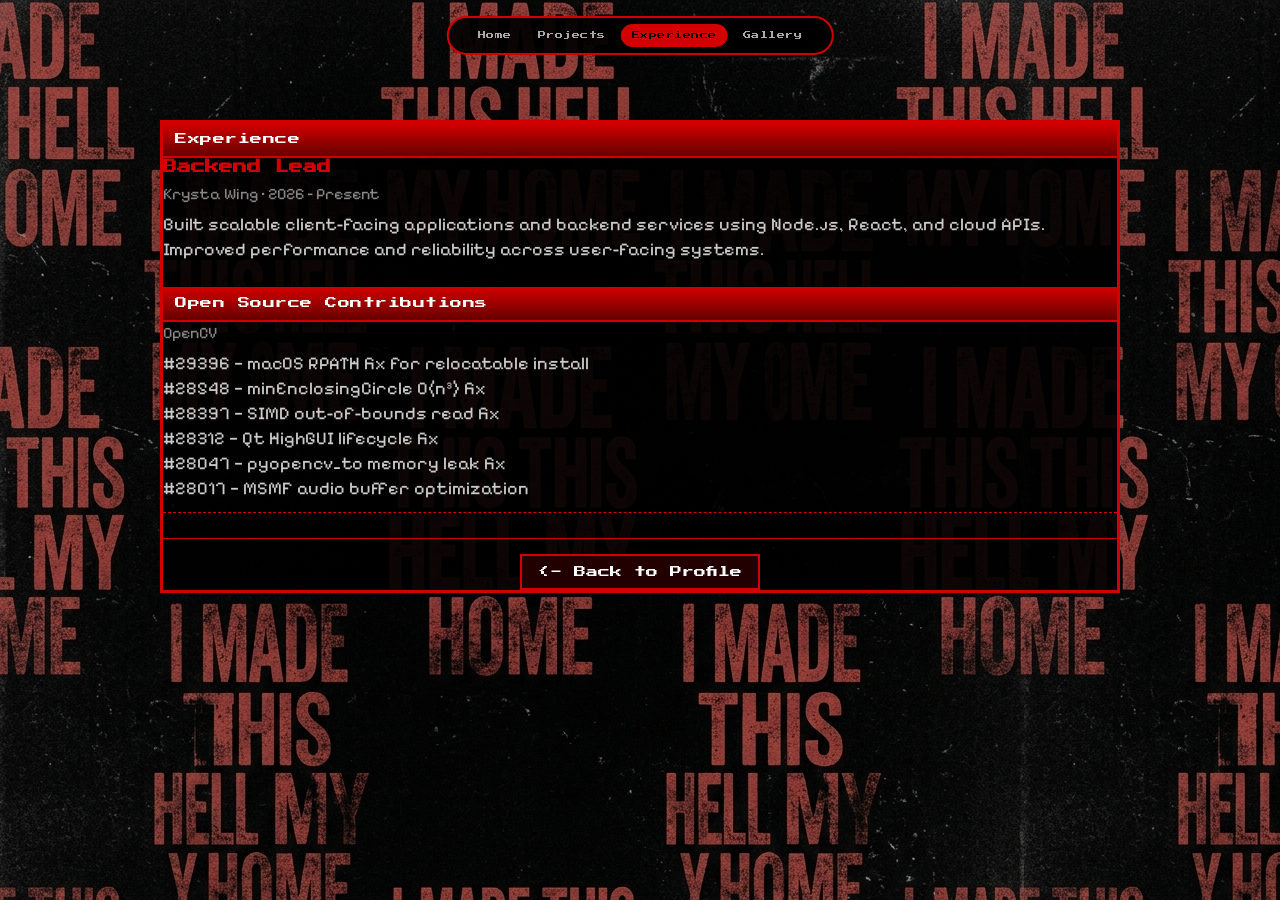
==== experience.html @ ef5fb4ad "ui update" ====
<!DOCTYPE html>
<html lang="en">

<head>
  <meta charset="UTF-8">
  <meta name="viewport" content="width=device-width, initial-scale=1.0">
  <title>Anshu • Experience</title>
  <link rel="stylesheet" href="style.css">
</head>

<body>
  <div class="top-navbar">
    <a href="index.html" class="nav-btn">Home</a>
    <a href="projects.html" class="nav-btn">Projects</a>
    <a href="experience.html" class="nav-btn active">Experience</a>
    <a href="gallery.html" class="nav-btn">Gallery</a>
  </div>

  <div class="main-container">
    <div class="bento-item">
      <div class="box-header">Experience</div>
      <div class="box-content">
        <div class="job-item">
          <h3 class="job-title">Backend Lead</h3>
          <span class="job-meta">Krysta Wing • 2026 – Present</span>
          <p class="job-desc">Built scalable client-facing applications and backend services using Node.js, React, and
            cloud APIs. Improved performance and reliability across user-facing systems.</p>
        </div>
      </div>
      <br>
      <div class="box-header">Open Source Contributions</div>
      <div class="box-content">
        <div class="job-item">
          <span class="job-meta">OpenCV</span>
          <p class="job-desc">#29396 — macOS RPATH fix for relocatable install</p>
          <p class="job-desc">#28548 — minEnclosingCircle O(n³) fix</p>
          <p class="job-desc">#28397 — SIMD out-of-bounds read fix</p>
          <p class="job-desc">#28312 — Qt HighGUI lifecycle fix</p>
          <p class="job-desc">#28047 — pyopencv_to memory leak fix</p>
          <p class="job-desc">#28017 — MSMF audio buffer optimization</p>
        </div>
        <div class="subpage-nav">
          <a href="index.html" class="back-link">&lt;- Back to Profile</a>
        </div>
      </div>
    </div>
  </div>
</body>

</html>
---- style.css ----
@import url('https://fonts.googleapis.com/css2?family=Press+Start+2P&family=Pixelify+Sans:wght@400;700&display=swap');

body {
  margin: 0;
  padding: 0;
  padding-top: 60px;
  background-color: #000;
  background-image: url('gothic_background.png');
  background-repeat: repeat;
  color: #fff;
  font-family: 'Pixelify Sans', monospace;
  font-size: 18px;
  line-height: 1.4;
}

.top-navbar {
  position: fixed;
  top: 16px;
  left: 50%;
  transform: translateX(-50%);
  z-index: 999;
  background-color: rgba(0, 0, 0, 0.92);
  border: 2px solid #d30000;
  border-radius: 999px;
  padding: 6px 18px;
  display: inline-flex;
  gap: 4px;
  white-space: nowrap;
}

.nav-btn {
  font-family: 'Press Start 2P', cursive;
  color: #aaa;
  text-decoration: none;
  font-size: 8px;
  padding: 5px 10px;
  border-radius: 999px;
  border: 1px solid transparent;
  letter-spacing: 0.5px;
}

.nav-btn:hover {
  border-color: #d30000;
  color: #d30000;
}

.nav-btn.active {
  background-color: #d30000;
  color: #000;
  border-color: #d30000;
}

.main-container {
  max-width: 1000px;
  margin: 40px auto;
  padding: 20px;
  box-sizing: border-box;
}

.bento-grid {
  display: grid;
  grid-template-columns: repeat(3, 1fr);
  gap: 20px;
}

.bento-item {
  background-color: rgba(0, 0, 0, 0.9);
  border: 3px solid #d30000;
  box-sizing: border-box;
  overflow: hidden;
}

.bento-span-1 {
  grid-column: span 1;
}

.bento-span-2 {
  grid-column: span 2;
}

.bento-span-3 {
  grid-column: span 3;
}

.profile-info-box {
  display: flex;
  gap: 20px;
  padding: 20px;
  align-items: center;
}

.profile-info-left {
  flex: 0 0 150px;
}

.profile-pic {
  width: 150px;
  height: 150px;
  object-fit: cover;
  border: 3px solid #d30000;
  display: block;
  image-rendering: pixelated;
  image-rendering: crisp-edges;
}

.profile-info-right {
  flex: 1;
}

.profile-name {
  font-family: 'Press Start 2P', cursive;
  color: #d30000;
  font-size: 20px;
  margin: 0 0 12px 0;
  line-height: 1.2;
}

.status-msg {
  font-size: 20px;
  font-style: italic;
  margin: 0 0 8px 0;
  color: #fff;
}

.musical-notation {
  color: #d30000;
  margin: 0 0 12px 0;
  font-size: 16px;
}

.user-details {
  color: #d30000;
  font-weight: bold;
  margin: 0 0 8px 0;
  font-size: 16px;
  text-transform: uppercase;
}

.activity-status,
.views-status {
  margin: 0 0 6px 0;
  color: #ccc;
  font-size: 16px;
}

.mood-status {
  margin: 8px 0 0 0;
  color: #d30000;
  font-weight: bold;
  font-size: 16px;
}

.mood-heart {
  color: #d30000;
}

.bat-box img,
.chainsaw-box img {
  width: 100%;
  height: 100%;
  object-fit: cover;
  display: block;
}

.box-header {
  background: linear-gradient(180deg, #d30000 0%, #660000 100%);
  color: #fff;
  padding: 8px 12px;
  font-family: 'Press Start 2P', cursive;
  font-size: 12px;
  letter-spacing: 0.5px;
  border-bottom: 2px solid #d30000;
}

.contact-grid {
  display: grid;
  grid-template-columns: 1fr 1fr;
  height: calc(100% - 34px);
}

.contact-link {
  color: #fff;
  text-decoration: none;
  padding: 12px;
  font-size: 18px;
  border: 1px solid #260000;
  text-align: center;
  display: flex;
  align-items: center;
  justify-content: center;
  background-color: #0c0000;
}

.contact-link:hover {
  background-color: #d30000;
  color: #000;
  font-weight: bold;
}

.blog-box .box-content,
.blurbs-box .box-content,
.work-box .box-content,
.skills-box .box-content,
.gallery-box .box-content {
  padding: 15px;
}

.project-item {
  margin-bottom: 12px;
  border-bottom: 1px dashed #d30000;
  padding-bottom: 10px;
}

.project-item:last-child {
  border-bottom: none;
  margin-bottom: 0;
  padding-bottom: 0;
}

.project-title {
  font-family: 'Press Start 2P', cursive;
  color: #d30000;
  font-size: 14px;
  margin: 0 0 6px 0;
}

.project-desc {
  margin: 0;
  font-size: 18px;
  color: #ccc;
}

.sub-header {
  font-family: 'Press Start 2P', cursive;
  color: #d30000;
  font-size: 14px;
  margin-top: 0;
  margin-bottom: 10px;
}

.about-text {
  font-size: 18px;
  margin-bottom: 15px;
}

.quote-text {
  font-size: 22px;
  font-style: italic;
  text-align: center;
  color: #fff;
  margin: 15px 0;
}

.stamp-container {
  display: flex;
  justify-content: center;
  align-items: center;
  gap: 20px;
  margin-top: 15px;
}

.stamp-img {
  max-width: 140px;
  height: auto;
}

.pixel-art-mascot {
  max-width: 64px;
  height: auto;
  image-rendering: pixelated;
  image-rendering: crisp-edges;
}

.job-item {
  margin-bottom: 15px;
  border-bottom: 1px dashed #d30000;
  padding-bottom: 10px;
}

.job-item:last-child {
  border-bottom: none;
  margin-bottom: 0;
  padding-bottom: 0;
}

.job-title {
  font-family: 'Press Start 2P', cursive;
  color: #d30000;
  font-size: 14px;
  margin: 0 0 6px 0;
}

.job-meta {
  display: block;
  color: #888;
  font-size: 16px;
  margin-bottom: 6px;
}

.job-desc {
  margin: 0;
  font-size: 18px;
  color: #ccc;
}

.skills-list {
  display: flex;
  flex-wrap: wrap;
  gap: 8px;
}

.skills-list span {
  background-color: #220000;
  border: 1px solid #d30000;
  color: #fff;
  padding: 4px 8px;
  font-size: 16px;
}

.gallery-grid {
  display: grid;
  grid-template-columns: repeat(2, 1fr);
  gap: 10px;
}

.gallery-grid img {
  width: 100%;
  height: auto;
  border: 2px solid #d30000;
  display: block;
}

.music-player {
  background-color: #1a1a1a;
  border: 1px solid #333;
  padding: 10px 15px;
  display: flex;
  justify-content: space-between;
  align-items: center;
  border-radius: 4px;
}

.player-left {
  display: flex;
  align-items: center;
  gap: 10px;
}

.player-icon {
  background-color: #00bcd4;
  color: #fff;
  width: 24px;
  height: 24px;
  border-radius: 50%;
  display: flex;
  align-items: center;
  justify-content: center;
  font-family: 'Press Start 2P', cursive;
  font-size: 10px;
}

.song-title {
  font-size: 18px;
  color: #fff;
}

.player-right {
  color: #888;
  font-size: 20px;
  cursor: pointer;
}

.subpage-nav {
  margin-top: 25px;
  border-top: 1px solid #d30000;
  padding-top: 15px;
  text-align: center;
}

.back-link {
  font-family: 'Press Start 2P', cursive;
  color: #fff;
  font-size: 12px;
  text-decoration: none;
  display: inline-block;
  padding: 8px 16px;
  border: 2px solid #d30000;
  background-color: #220000;
}

.back-link:hover {
  background-color: #d30000;
  color: #000;
  font-weight: bold;
}

.page-header {
  margin-bottom: 28px;
}

.page-title {
  font-family: 'Press Start 2P', cursive;
  color: #d30000;
  font-size: 22px;
  margin: 0 0 8px 0;
}

.page-subtitle {
  font-size: 18px;
  color: #888;
  margin: 0;
  font-style: italic;
}

.projects-bento {
  display: grid;
  grid-template-columns: repeat(2, 1fr);
  gap: 20px;
}

.proj-card {
  background-color: rgba(0, 0, 0, 0.9);
  border: 3px solid #d30000;
  box-sizing: border-box;
}

.proj-wide {
  grid-column: span 2;
}

.proj-card-inner {
  padding: 20px;
  display: flex;
  flex-direction: column;
  gap: 14px;
  height: 100%;
  box-sizing: border-box;
}

.proj-top {
  display: flex;
  justify-content: space-between;
  align-items: flex-start;
  gap: 12px;
}

.proj-number {
  font-family: 'Press Start 2P', cursive;
  font-size: 10px;
  color: #660000;
  display: block;
  margin-bottom: 6px;
}

.proj-name {
  font-family: 'Press Start 2P', cursive;
  color: #d30000;
  font-size: 14px;
  margin: 0;
  line-height: 1.5;
}

.proj-desc {
  font-size: 18px;
  color: #ccc;
  margin: 0;
  flex: 1;
  line-height: 1.5;
}

.proj-links {
  display: flex;
  gap: 8px;
  flex-shrink: 0;
  flex-wrap: wrap;
  justify-content: flex-end;
}

.proj-link-btn {
  font-family: 'Press Start 2P', cursive;
  font-size: 9px;
  text-decoration: none;
  padding: 6px 10px;
  border: 2px solid #d30000;
  color: #fff;
  background-color: #220000;
  white-space: nowrap;
  display: inline-block;
}

.proj-link-btn:hover {
  background-color: #d30000;
  color: #000;
}

.proj-link-btn.live {
  background-color: #d30000;
  color: #000;
}

.proj-link-btn.live:hover {
  background-color: #ff2222;
}

.proj-link-btn.offline {
  border-color: #444;
  color: #555;
  background-color: #000;
  cursor: default;
}

.proj-tags {
  display: flex;
  flex-wrap: wrap;
  gap: 6px;
}

.proj-tag {
  font-size: 14px;
  background-color: #220000;
  border: 1px solid #660000;
  color: #d30000;
  padding: 2px 8px;
}

@media (max-width: 700px) {
  .projects-bento {
    grid-template-columns: 1fr;
  }

  .proj-wide {
    grid-column: span 1;
  }
}

@media (max-width: 900px) {
  .bento-grid {
    grid-template-columns: 1fr;
  }

  .bento-span-2,
  .bento-span-3 {
    grid-column: span 1;
  }

  .profile-info-box {
    flex-direction: column;
    text-align: center;
  }

  .contact-grid {
    height: auto;
  }
}


.skills-box .box-content {
  display: flex;
  flex-direction: column;
  gap: 14px;
  padding: 10px 4px;
}

.skill-row {
  display: flex;
  flex-direction: column;
  gap: 6px;
}

.skill-label {
  font-size: 0.75rem;
  text-transform: uppercase;
  letter-spacing: 1px;
  font-weight: bold;
  opacity: 0.85;
}

.skill-tags {
  display: flex;
  flex-wrap: wrap;
  gap: 6px;
}

.tag {
  padding: 4px 10px;
  border-radius: 4px;
  font-size: 0.8rem;
  font-family: inherit;
  border: 1px solid;
  background: rgba(0, 0, 0, 0.4);
  transition: transform 0.15s ease;
}

.tag:hover {
  transform: translateY(-2px);
}

/* Category color coding */
.lang {
  color: #ff4d4d;
  border-color: #ff4d4d;
}

.fw {
  color: #4dd0ff;
  border-color: #4dd0ff;
}

.tools {
  color: #ffd54d;
  border-color: #ffd54d;
}

.other {
  color: #a3ff4d;
  border-color: #a3ff4d;
}

.skill-label.lang {
  color: #ff4d4d;
}

.skill-label.fw {
  color: #4dd0ff;
}

.skill-label.tools {
  color: #ffd54d;
}

.skill-label.other {
  color: #a3ff4d;
}
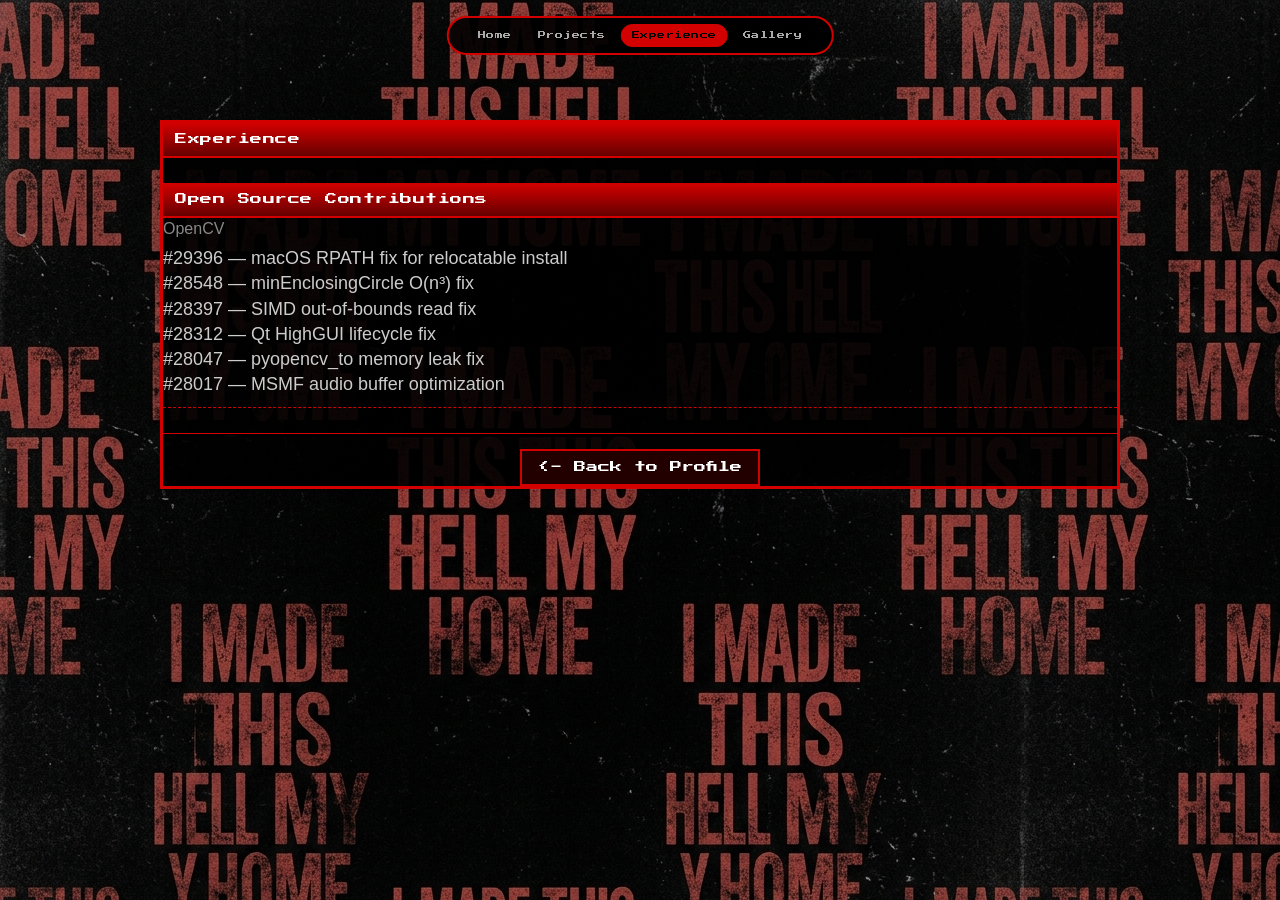
==== commit 028c83e5: "exp" ====
--- a/experience.html
+++ b/experience.html
@@ -19,14 +19,7 @@
   <div class="main-container">
     <div class="bento-item">
       <div class="box-header">Experience</div>
-      <div class="box-content">
-        <div class="job-item">
-          <h3 class="job-title">Backend Lead</h3>
-          <span class="job-meta">Krysta Wing • 2026 – Present</span>
-          <p class="job-desc">Built scalable client-facing applications and backend services using Node.js, React, and
-            cloud APIs. Improved performance and reliability across user-facing systems.</p>
-        </div>
-      </div>
+      
       <br>
       <div class="box-header">Open Source Contributions</div>
       <div class="box-content">
--- a/style.css
+++ b/style.css
@@ -630,4 +630,178 @@
 
 .skill-label.other {
   color: #a3ff4d;
+}
+
+body {
+  background-color: #000000;
+  color: #FFFFFF;
+  font-family: 'Inter', sans-serif;
+  overflow-x: hidden;
+}
+
+.material-symbols-outlined {
+  font-variation-settings: 'FILL' 0, 'wght' 400, 'GRAD' 0, 'opsz' 24;
+}
+
+.hide-scrollbar::-webkit-scrollbar {
+  display: none;
+}
+
+.hide-scrollbar {
+  -ms-overflow-style: none;
+  scrollbar-width: none;
+}
+
+.text-outline {
+  -webkit-text-stroke: 1px #FFFFFF;
+  color: transparent;
+}
+
+.swiss-grid {
+  display: grid;
+  grid-template-columns: repeat(12, 1fr);
+  gap: 1rem;
+}
+
+@media (max-width: 768px) {
+  .swiss-grid {
+    grid-template-columns: repeat(4, 1fr);
+  }
+}
+
+.parallax-target {
+  will-change: transform;
+}
+
+#opensource td {
+  padding: 2rem 1rem !important;
+  line-height: 1.6;
+}
+
+@media (max-width: 640px) {
+  #opensource td {
+    padding: 1rem 0.5rem !important;
+    font-size: 0.7rem;
+  }
+}
+
+.project-card {
+  border: 1px solid rgba(255, 255, 255, 0.1);
+  background: rgba(20, 20, 20, 0.6);
+  backdrop-filter: blur(12px);
+}
+
+.project-reel {
+  display: flex;
+  gap: 2rem;
+  width: max-content;
+  padding-left: 2rem;
+}
+
+.reel-1 {
+  animation: scroll-left 60s linear infinite;
+}
+
+.reel-2 {
+  animation: scroll-right 55s linear infinite;
+}
+
+@keyframes scroll-left {
+  0% {
+    transform: translateX(0);
+  }
+
+  100% {
+    transform: translateX(-50%);
+  }
+}
+
+@keyframes scroll-right {
+  0% {
+    transform: translateX(-50%);
+  }
+
+  100% {
+    transform: translateX(0);
+  }
+}
+
+.project-card-mini {
+  width: 600px;
+  height: 400px;
+  background: rgba(10, 10, 10, 0.95);
+  border: 1px solid rgba(255, 255, 255, 0.05);
+  padding: 2.5rem;
+  display: flex;
+  flex-direction: column;
+  justify-content: space-between;
+  transition: all 0.4s ease;
+  position: relative;
+  overflow: hidden;
+}
+
+@media (max-width: 768px) {
+  .project-card-mini {
+    width: 300px;
+    height: 250px;
+    padding: 1.5rem;
+  }
+
+  .project-card-mini h3 {
+    font-size: 1.5rem;
+  }
+}
+
+.project-card-mini:hover {
+  border-color: rgba(255, 255, 255, 0.2);
+  transform: translateY(-5px);
+}
+
+.project-card-mini:hover {
+  border-color: rgba(255, 255, 255, 0.3);
+  transform: scale(1.02) translateY(-10px);
+  box-shadow: 0 40px 100px rgba(0, 0, 0, 0.8);
+}
+
+.project-card-mini img {
+  position: absolute;
+  inset: 0;
+  width: 100%;
+  height: 100%;
+  object-fit: cover;
+  opacity: 0.1;
+  transition: opacity 0.5s ease, transform 0.8s ease;
+  z-index: -1;
+}
+
+.project-card-mini:hover img {
+  opacity: 0.3;
+  transform: scale(1.1);
+}
+
+#bg-canvas-container {
+  position: fixed;
+  top: 0;
+  left: 0;
+  width: 100vw;
+  height: 100vh;
+  z-index: -2;
+  pointer-events: none;
+  background: #000;
+}
+
+.liquid-pop {
+  animation: pop 0.4s cubic-bezier(0.175, 0.885, 0.32, 1.275);
+}
+
+@keyframes pop {
+  0% {
+    transform: scale(0.8);
+    opacity: 0;
+  }
+
+  100% {
+    transform: scale(1);
+    opacity: 1;
+  }
 }
